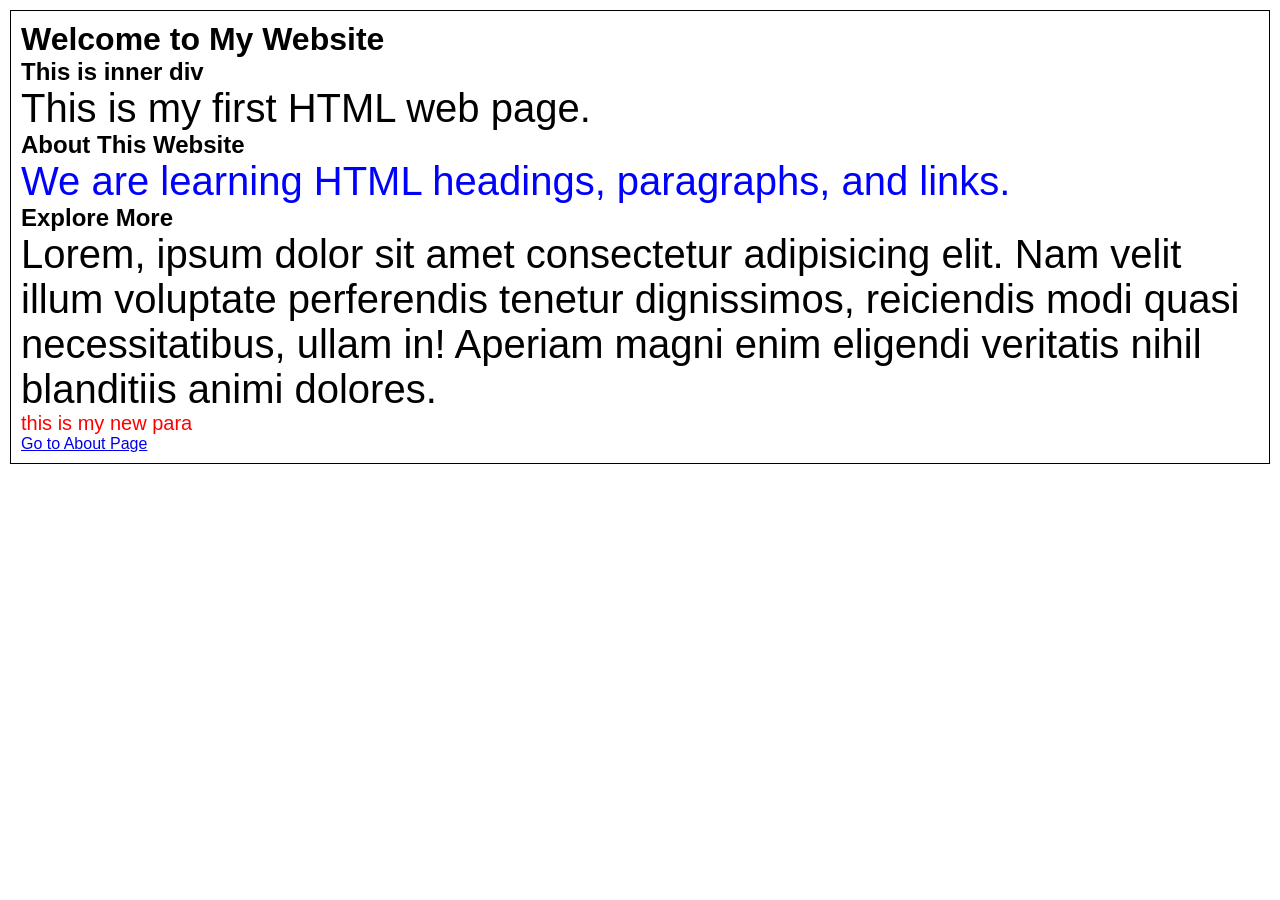
==== index.html @ 7649bc72 "home and about pages ready" ====
<!doctype html>
<html>
  <head>
    <title>Home Page</title>
    <style>

        *{
            font-family: Arial, Helvetica, sans-serif;
            padding: 0;
            margin: 0;
        }

        p{
            color: blue;
            font-size: 40px;
         }

        .container{
            border: 1px solid #000;
            padding: 10px;
            margin: 10px;
        }

        .sp{
            color: black;
        }

        #best{
            color: red;
            font-size: 20px;
        }
    </style>
  </head>
  <body>
    <div class="container">
      <h1>Welcome to My Website</h1>

      <div>
        <h2>This is inner div</h2>
      </div>

      <!--This is a comment-->

      <p class="sp">This is my first HTML web page.</p>

      <h2>About This Website</h2>

      <p>We are learning HTML headings, paragraphs, and links.</p>

      <h2>Explore More</h2>

      <p class="sp">Lorem, ipsum dolor sit amet consectetur adipisicing elit. Nam velit illum voluptate perferendis tenetur dignissimos, reiciendis modi quasi necessitatibus, ullam in! Aperiam magni enim eligendi veritatis nihil blanditiis animi dolores.</p>


      <p id="best">this is my new para</p>

      <a href="about.html">Go to About Page</a>
    </div>
    <!--container-->
  </body>
</html>
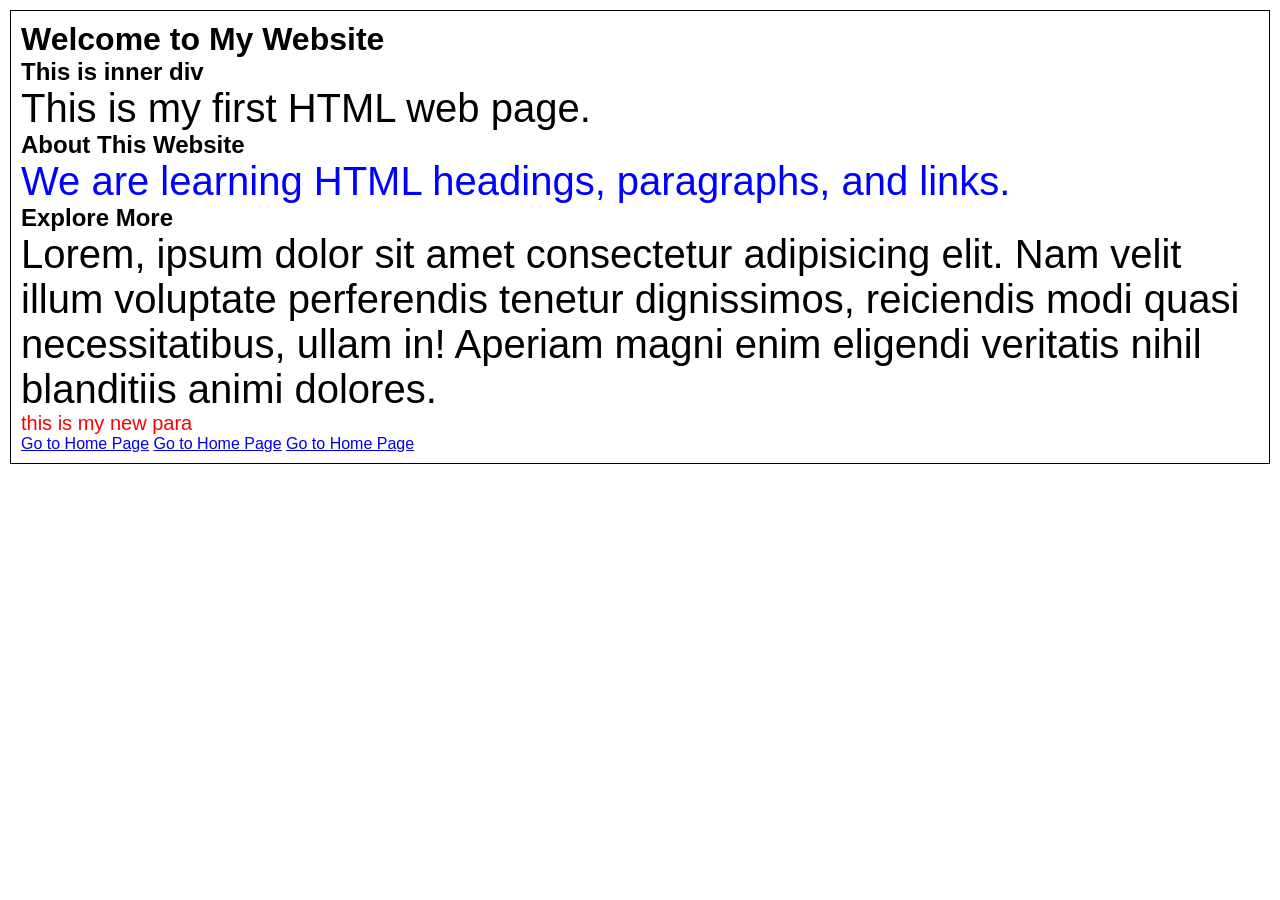
==== commit a2de7662: "contact page ready" ====
--- a/index.html
+++ b/index.html
@@ -3,32 +3,31 @@
   <head>
     <title>Home Page</title>
     <style>
+      * {
+        font-family: Arial, Helvetica, sans-serif;
+        padding: 0;
+        margin: 0;
+      }
 
-        *{
-            font-family: Arial, Helvetica, sans-serif;
-            padding: 0;
-            margin: 0;
-        }
+      p {
+        color: blue;
+        font-size: 40px;
+      }
 
-        p{
-            color: blue;
-            font-size: 40px;
-         }
+      .container {
+        border: 1px solid #000;
+        padding: 10px;
+        margin: 10px;
+      }
 
-        .container{
-            border: 1px solid #000;
-            padding: 10px;
-            margin: 10px;
-        }
+      .sp {
+        color: black;
+      }
 
-        .sp{
-            color: black;
-        }
-
-        #best{
-            color: red;
-            font-size: 20px;
-        }
+      #best {
+        color: red;
+        font-size: 20px;
+      }
     </style>
   </head>
   <body>
@@ -49,12 +48,18 @@
 
       <h2>Explore More</h2>
 
-      <p class="sp">Lorem, ipsum dolor sit amet consectetur adipisicing elit. Nam velit illum voluptate perferendis tenetur dignissimos, reiciendis modi quasi necessitatibus, ullam in! Aperiam magni enim eligendi veritatis nihil blanditiis animi dolores.</p>
-
+      <p class="sp">
+        Lorem, ipsum dolor sit amet consectetur adipisicing elit. Nam velit
+        illum voluptate perferendis tenetur dignissimos, reiciendis modi quasi
+        necessitatibus, ullam in! Aperiam magni enim eligendi veritatis nihil
+        blanditiis animi dolores.
+      </p>
 
       <p id="best">this is my new para</p>
 
-      <a href="about.html">Go to About Page</a>
+      <a href="index.html">Go to Home Page</a>
+      <a href="about.html">Go to Home Page</a>
+      <a href="contact.html">Go to Home Page</a>
     </div>
     <!--container-->
   </body>
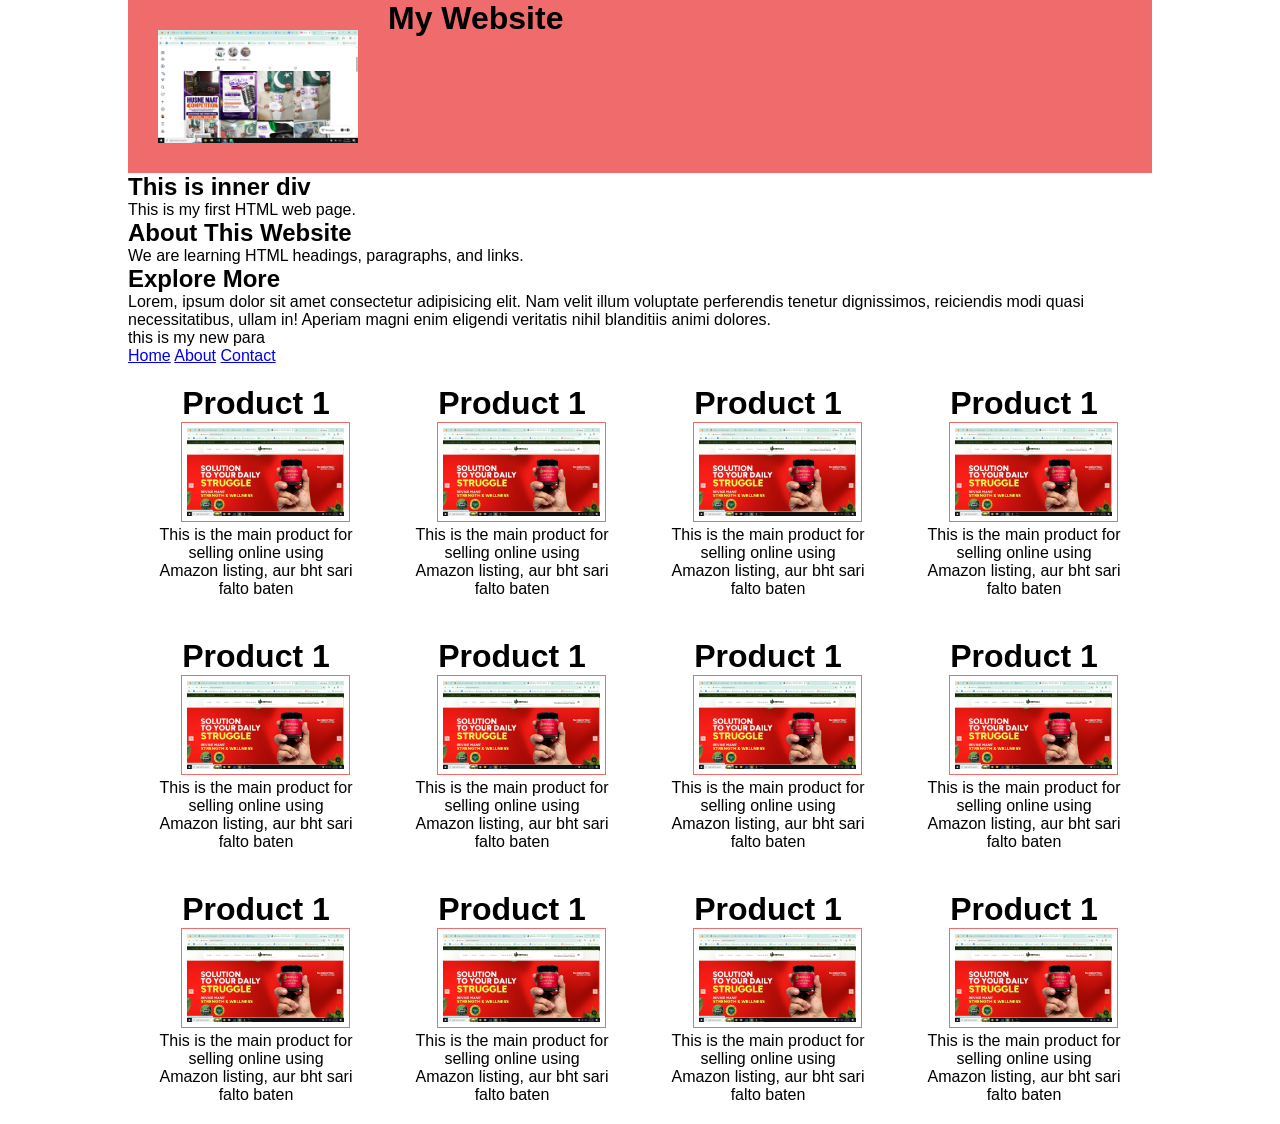
==== commit 2c549c04: "some css work completed" ====
--- a/index.html
+++ b/index.html
@@ -1,38 +1,16 @@
 <!doctype html>
 <html>
   <head>
-    <title>Home Page</title>
-    <style>
-      * {
-        font-family: Arial, Helvetica, sans-serif;
-        padding: 0;
-        margin: 0;
-      }
-
-      p {
-        color: blue;
-        font-size: 40px;
-      }
-
-      .container {
-        border: 1px solid #000;
-        padding: 10px;
-        margin: 10px;
-      }
-
-      .sp {
-        color: black;
-      }
-
-      #best {
-        color: red;
-        font-size: 20px;
-      }
-    </style>
+    <title>Home Page Ka Page</title>
+    <link href="style.css" rel="stylesheet" />
   </head>
   <body>
     <div class="container">
-      <h1>Welcome to My Website</h1>
+
+      <header>
+        <img src="images/img1.png" class="logo" />
+        <h1>My Website</h1>
+      </header>
 
       <div>
         <h2>This is inner div</h2>
@@ -57,9 +35,130 @@
 
       <p id="best">this is my new para</p>
 
-      <a href="index.html">Go to Home Page</a>
-      <a href="about.html">Go to Home Page</a>
-      <a href="contact.html">Go to Home Page</a>
+      <a href="index.html">Home</a>
+      <a href="about.html">About</a>
+      <a href="contact.html">Contact</a>
+
+      <div class="four-box-main">
+        <div class="inner">
+          <h1>Product 1</h1>
+          <img src="images/img2.png" />
+          <p>
+            This is the main product for selling online using Amazon listing,
+            aur bht sari falto baten
+          </p>
+        </div>
+        <!--inner-->
+        <div class="inner">
+          <h1>Product 1</h1>
+          <img src="images/img2.png" />
+          <p>
+            This is the main product for selling online using Amazon listing,
+            aur bht sari falto baten
+          </p>
+        </div>
+        <!--inner-->
+        <div class="inner">
+          <h1>Product 1</h1>
+          <img src="images/img2.png" />
+          <p>
+            This is the main product for selling online using Amazon listing,
+            aur bht sari falto baten
+          </p>
+        </div>
+        <!--inner-->
+         <div class="inner">
+          <h1>Product 1</h1>
+          <img src="images/img2.png" />
+          <p>
+            This is the main product for selling online using Amazon listing,
+            aur bht sari falto baten
+          </p>
+        </div>
+        <!--inner-->
+       
+      </div>
+      <!--fourboxmain-->
+      <div class="four-box-main">
+        <div class="inner">
+          <h1>Product 1</h1>
+          <img src="images/img2.png" />
+          <p>
+            This is the main product for selling online using Amazon listing,
+            aur bht sari falto baten
+          </p>
+        </div>
+        <!--inner-->
+        <div class="inner">
+          <h1>Product 1</h1>
+          <img src="images/img2.png" />
+          <p>
+            This is the main product for selling online using Amazon listing,
+            aur bht sari falto baten
+          </p>
+        </div>
+        <!--inner-->
+        <div class="inner">
+          <h1>Product 1</h1>
+          <img src="images/img2.png" />
+          <p>
+            This is the main product for selling online using Amazon listing,
+            aur bht sari falto baten
+          </p>
+        </div>
+        <!--inner-->
+         <div class="inner">
+          <h1>Product 1</h1>
+          <img src="images/img2.png" />
+          <p>
+            This is the main product for selling online using Amazon listing,
+            aur bht sari falto baten
+          </p>
+        </div>
+        <!--inner-->
+       
+      </div>
+      <!--fourboxmain-->
+      <div class="four-box-main">
+        <div class="inner">
+          <h1>Product 1</h1>
+          <img src="images/img2.png" />
+          <p>
+            This is the main product for selling online using Amazon listing,
+            aur bht sari falto baten
+          </p>
+        </div>
+        <!--inner-->
+        <div class="inner">
+          <h1>Product 1</h1>
+          <img src="images/img2.png" />
+          <p>
+            This is the main product for selling online using Amazon listing,
+            aur bht sari falto baten
+          </p>
+        </div>
+        <!--inner-->
+        <div class="inner">
+          <h1>Product 1</h1>
+          <img src="images/img2.png" />
+          <p>
+            This is the main product for selling online using Amazon listing,
+            aur bht sari falto baten
+          </p>
+        </div>
+        <!--inner-->
+         <div class="inner">
+          <h1>Product 1</h1>
+          <img src="images/img2.png" />
+          <p>
+            This is the main product for selling online using Amazon listing,
+            aur bht sari falto baten
+          </p>
+        </div>
+        <!--inner-->
+       
+      </div>
+      <!--fourboxmain-->
     </div>
     <!--container-->
   </body>
--- a/style.css
+++ b/style.css
@@ -0,0 +1,38 @@
+*{
+    padding: 0;
+    margin: 0;
+    font-family: Arial;
+}
+
+.container{
+    width: 80%;
+    margin: 0 auto;
+}
+
+
+header{
+    background-color: #f06c6c;
+    display: flex;
+}
+
+.logo{
+    width: 200px;
+    padding: 30px;
+
+}
+
+.four-box-main{
+    display: flex;
+}
+.inner{
+    padding: 10px 20px;
+    margin: 10px;
+    text-align: center;
+}
+
+.inner img{
+    width: 80%;
+    margin-left: 10%;
+    border: 1px solid #f06c6c;
+    padding: 5px;
+}
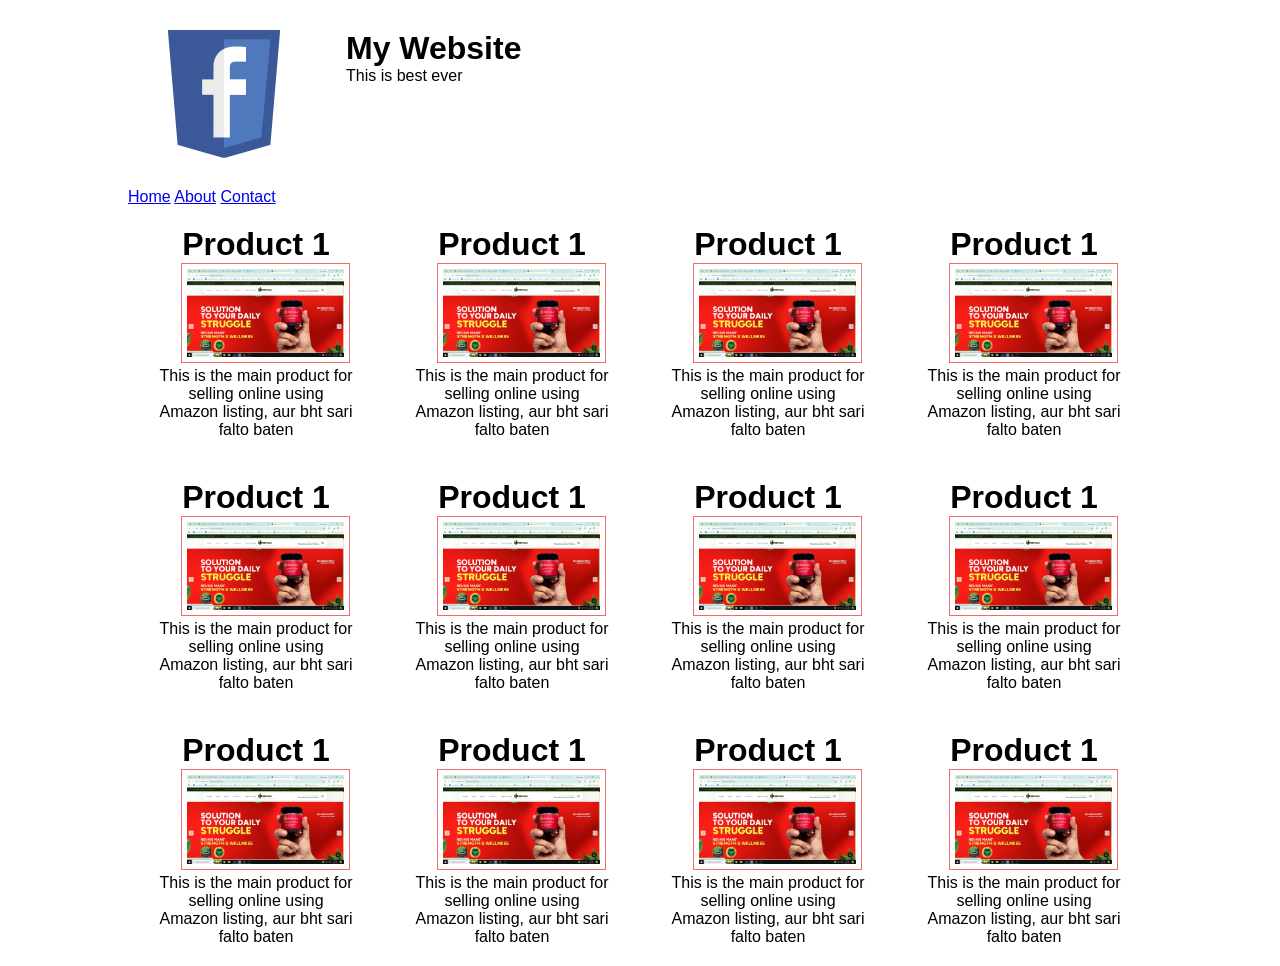
==== commit 6ee5b266: "more work done" ====
--- a/index.html
+++ b/index.html
@@ -6,34 +6,13 @@
   </head>
   <body>
     <div class="container">
-
       <header>
-        <img src="images/img1.png" class="logo" />
-        <h1>My Website</h1>
+        <img src="images/logo.png" class="logo" />
+        <div>
+          <h1>My Website</h1>
+          <p>This is best ever</p>
+        </div>
       </header>
-
-      <div>
-        <h2>This is inner div</h2>
-      </div>
-
-      <!--This is a comment-->
-
-      <p class="sp">This is my first HTML web page.</p>
-
-      <h2>About This Website</h2>
-
-      <p>We are learning HTML headings, paragraphs, and links.</p>
-
-      <h2>Explore More</h2>
-
-      <p class="sp">
-        Lorem, ipsum dolor sit amet consectetur adipisicing elit. Nam velit
-        illum voluptate perferendis tenetur dignissimos, reiciendis modi quasi
-        necessitatibus, ullam in! Aperiam magni enim eligendi veritatis nihil
-        blanditiis animi dolores.
-      </p>
-
-      <p id="best">this is my new para</p>
 
       <a href="index.html">Home</a>
       <a href="about.html">About</a>
@@ -67,7 +46,7 @@
           </p>
         </div>
         <!--inner-->
-         <div class="inner">
+        <div class="inner">
           <h1>Product 1</h1>
           <img src="images/img2.png" />
           <p>
@@ -76,7 +55,6 @@
           </p>
         </div>
         <!--inner-->
-       
       </div>
       <!--fourboxmain-->
       <div class="four-box-main">
@@ -107,7 +85,7 @@
           </p>
         </div>
         <!--inner-->
-         <div class="inner">
+        <div class="inner">
           <h1>Product 1</h1>
           <img src="images/img2.png" />
           <p>
@@ -116,7 +94,6 @@
           </p>
         </div>
         <!--inner-->
-       
       </div>
       <!--fourboxmain-->
       <div class="four-box-main">
@@ -147,7 +124,7 @@
           </p>
         </div>
         <!--inner-->
-         <div class="inner">
+        <div class="inner">
           <h1>Product 1</h1>
           <img src="images/img2.png" />
           <p>
@@ -156,7 +133,6 @@
           </p>
         </div>
         <!--inner-->
-       
       </div>
       <!--fourboxmain-->
     </div>
--- a/style.css
+++ b/style.css
@@ -11,12 +11,14 @@
 
 
 header{
-    background-color: #f06c6c;
+    
     display: flex;
 }
 
+header div{
+    padding: 30px;
+}
 .logo{
-    width: 200px;
     padding: 30px;
 
 }
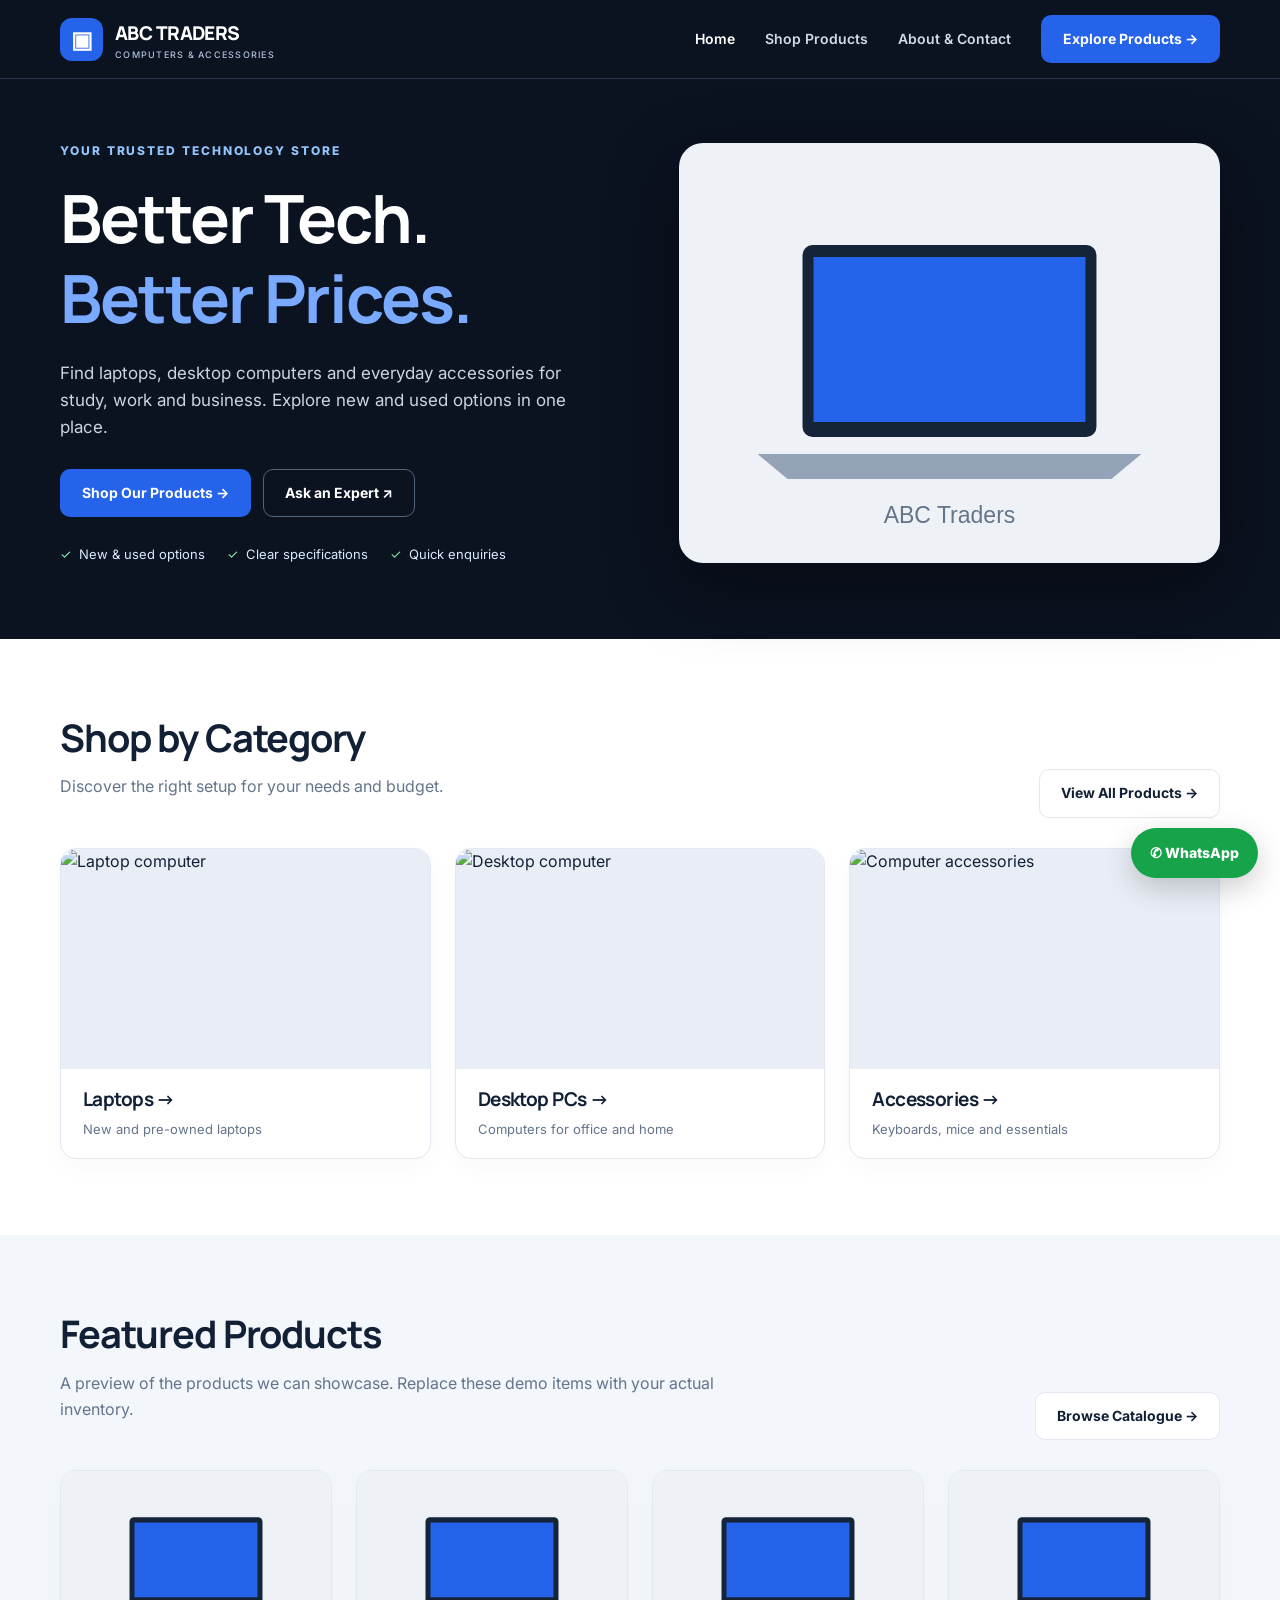
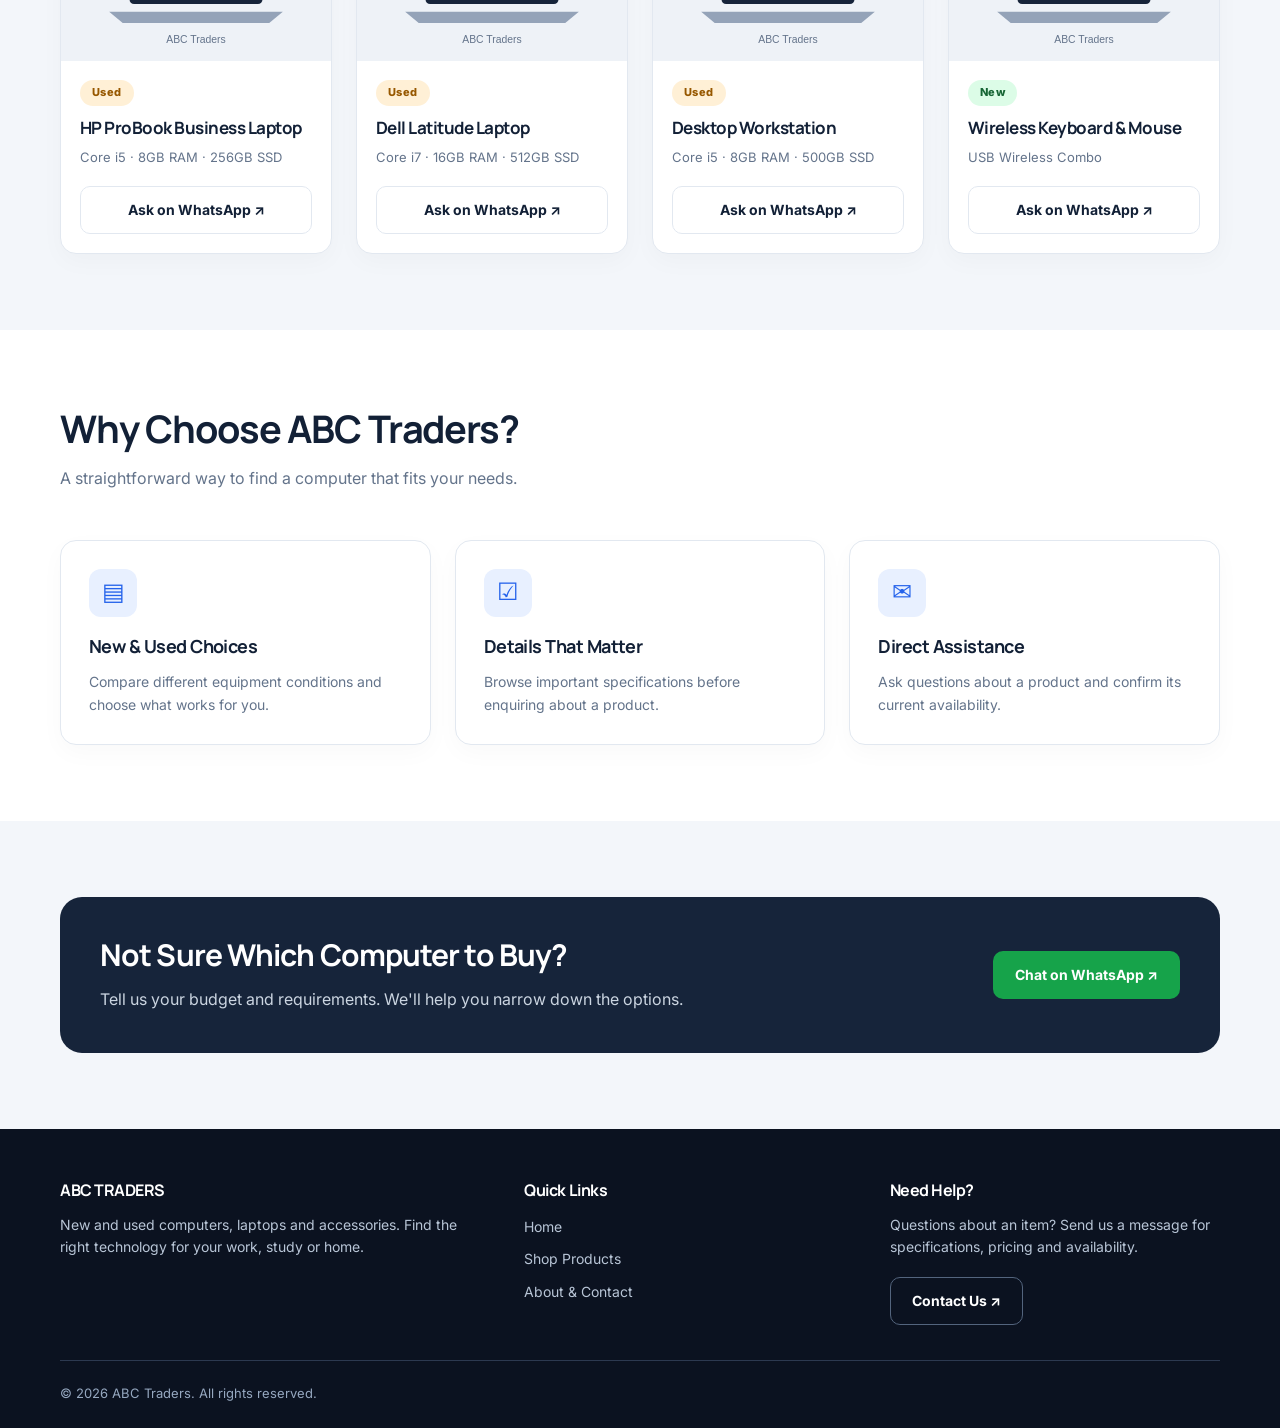
==== commit d4417497: "computer web updated" ====
--- a/index.html
+++ b/index.html
@@ -1,141 +1,8 @@
-<!doctype html>
-<html>
-  <head>
-    <title>Home Page Ka Page</title>
-    <link href="style.css" rel="stylesheet" />
-  </head>
-  <body>
-    <div class="container">
-      <header>
-        <img src="images/logo.png" class="logo" />
-        <div>
-          <h1>My Website</h1>
-          <p>This is best ever</p>
-        </div>
-      </header>
-
-      <a href="index.html">Home</a>
-      <a href="about.html">About</a>
-      <a href="contact.html">Contact</a>
-
-      <div class="four-box-main">
-        <div class="inner">
-          <h1>Product 1</h1>
-          <img src="images/img2.png" />
-          <p>
-            This is the main product for selling online using Amazon listing,
-            aur bht sari falto baten
-          </p>
-        </div>
-        <!--inner-->
-        <div class="inner">
-          <h1>Product 1</h1>
-          <img src="images/img2.png" />
-          <p>
-            This is the main product for selling online using Amazon listing,
-            aur bht sari falto baten
-          </p>
-        </div>
-        <!--inner-->
-        <div class="inner">
-          <h1>Product 1</h1>
-          <img src="images/img2.png" />
-          <p>
-            This is the main product for selling online using Amazon listing,
-            aur bht sari falto baten
-          </p>
-        </div>
-        <!--inner-->
-        <div class="inner">
-          <h1>Product 1</h1>
-          <img src="images/img2.png" />
-          <p>
-            This is the main product for selling online using Amazon listing,
-            aur bht sari falto baten
-          </p>
-        </div>
-        <!--inner-->
-      </div>
-      <!--fourboxmain-->
-      <div class="four-box-main">
-        <div class="inner">
-          <h1>Product 1</h1>
-          <img src="images/img2.png" />
-          <p>
-            This is the main product for selling online using Amazon listing,
-            aur bht sari falto baten
-          </p>
-        </div>
-        <!--inner-->
-        <div class="inner">
-          <h1>Product 1</h1>
-          <img src="images/img2.png" />
-          <p>
-            This is the main product for selling online using Amazon listing,
-            aur bht sari falto baten
-          </p>
-        </div>
-        <!--inner-->
-        <div class="inner">
-          <h1>Product 1</h1>
-          <img src="images/img2.png" />
-          <p>
-            This is the main product for selling online using Amazon listing,
-            aur bht sari falto baten
-          </p>
-        </div>
-        <!--inner-->
-        <div class="inner">
-          <h1>Product 1</h1>
-          <img src="images/img2.png" />
-          <p>
-            This is the main product for selling online using Amazon listing,
-            aur bht sari falto baten
-          </p>
-        </div>
-        <!--inner-->
-      </div>
-      <!--fourboxmain-->
-      <div class="four-box-main">
-        <div class="inner">
-          <h1>Product 1</h1>
-          <img src="images/img2.png" />
-          <p>
-            This is the main product for selling online using Amazon listing,
-            aur bht sari falto baten
-          </p>
-        </div>
-        <!--inner-->
-        <div class="inner">
-          <h1>Product 1</h1>
-          <img src="images/img2.png" />
-          <p>
-            This is the main product for selling online using Amazon listing,
-            aur bht sari falto baten
-          </p>
-        </div>
-        <!--inner-->
-        <div class="inner">
-          <h1>Product 1</h1>
-          <img src="images/img2.png" />
-          <p>
-            This is the main product for selling online using Amazon listing,
-            aur bht sari falto baten
-          </p>
-        </div>
-        <!--inner-->
-        <div class="inner">
-          <h1>Product 1</h1>
-          <img src="images/img2.png" />
-          <p>
-            This is the main product for selling online using Amazon listing,
-            aur bht sari falto baten
-          </p>
-        </div>
-        <!--inner-->
-      </div>
-      <!--fourboxmain-->
-    </div>
-    <!--container-->
-  </body>
-</html>
+<!doctype html><html lang="en"><head><meta charset="utf-8"><meta name="viewport" content="width=device-width,initial-scale=1"><meta name="description" content="Explore new and used laptops, desktop computers and accessories at ABC Traders. Browse our catalogue and enquire directly on WhatsApp."><title>ABC Traders | New & Used Computers, Laptops & Accessories</title><link rel="stylesheet" href="styles.css"><script src="app.js" defer></script></head><body>
+<header class="site-header"><div class="container nav-wrap"><a href="index.html" class="brand" aria-label="ABC Traders home"><span class="brand-icon" aria-hidden="true">▣</span><span>ABC TRADERS<small>COMPUTERS & ACCESSORIES</small></span></a><button id="nav-toggle" class="nav-toggle" type="button" aria-controls="nav-links" aria-expanded="false" aria-label="Toggle navigation">☰</button><nav id="nav-links" class="nav-links" aria-label="Main navigation"><a class="active" aria-current="page" href="index.html">Home</a><a href="products.html">Shop Products</a><a href="contact.html">About & Contact</a><a class="btn btn-primary" href="products.html">Explore Products →</a></nav></div></header>
+<main><section class="hero"><div class="container hero-inner"><div><div class="eyebrow">YOUR TRUSTED TECHNOLOGY STORE</div><h1>Better Tech.<br><span>Better Prices.</span></h1><p>Find laptops, desktop computers and everyday accessories for study, work and business. Explore new and used options in one place.</p><div class="hero-actions"><a class="btn btn-primary" href="products.html">Shop Our Products →</a><a class="btn btn-dark-outline" data-whatsapp="Hello ABC Traders, I'd like help choosing a laptop or computer." href="#">Ask an Expert ↗</a></div><div class="hero-features"><span>New & used options</span><span>Clear specifications</span><span>Quick enquiries</span></div></div><img class="hero-image" src="https://images.unsplash.com/photo-1498050108023-c5249f4df085?auto=format&fit=crop&w=1400&q=85" alt="Laptop and computer workspace" fetchpriority="high" onerror="this.src='assets/product-placeholder.svg'"></div></section>
+<section class="section"><div class="container"><div class="section-head"><div><h2>Shop by Category</h2><p class="section-subtitle">Discover the right setup for your needs and budget.</p></div><a class="btn btn-outline" href="products.html">View All Products →</a></div><div class="grid grid-3"><a class="category-card" href="products.html?category=laptops"><img loading="lazy" alt="Laptop computer" src="https://images.unsplash.com/photo-1496181133206-80ce9b88a853?auto=format&fit=crop&w=800&q=85"><div class="card-body"><h3>Laptops →</h3><p>New and pre-owned laptops</p></div></a><a class="category-card" href="products.html?category=desktops"><img loading="lazy" alt="Desktop computer" src="https://images.unsplash.com/photo-1587831990711-23ca6441447b?auto=format&fit=crop&w=800&q=85"><div class="card-body"><h3>Desktop PCs →</h3><p>Computers for office and home</p></div></a><a class="category-card" href="products.html?category=accessories"><img loading="lazy" alt="Computer accessories" src="https://images.unsplash.com/photo-1527864550417-7fd91fc51a46?auto=format&fit=crop&w=800&q=85"><div class="card-body"><h3>Accessories →</h3><p>Keyboards, mice and essentials</p></div></a></div></div></section>
+<section class="section section-soft"><div class="container"><div class="section-head"><div><h2>Featured Products</h2><p class="section-subtitle">A preview of the products we can showcase. Replace these demo items with your actual inventory.</p></div><a href="products.html" class="btn btn-outline">Browse Catalogue →</a></div><div id="featured-products" class="grid grid-4"></div></div></section>
+<section class="section"><div class="container"><div class="section-head"><div><h2>Why Choose ABC Traders?</h2><p class="section-subtitle">A straightforward way to find a computer that fits your needs.</p></div></div><div class="grid grid-3"><div class="feature-card"><div class="feature-icon">▤</div><h3>New & Used Choices</h3><p>Compare different equipment conditions and choose what works for you.</p></div><div class="feature-card"><div class="feature-icon">☑</div><h3>Details That Matter</h3><p>Browse important specifications before enquiring about a product.</p></div><div class="feature-card"><div class="feature-icon">✉</div><h3>Direct Assistance</h3><p>Ask questions about a product and confirm its current availability.</p></div></div></div></section>
+<section class="section section-soft"><div class="container"><div class="cta-banner"><div><h2>Not Sure Which Computer to Buy?</h2><p>Tell us your budget and requirements. We'll help you narrow down the options.</p></div><a class="btn btn-green" href="#" data-whatsapp="Hello ABC Traders, I need advice on choosing a computer. Can you help?">Chat on WhatsApp ↗</a></div></div></section></main>
+<footer class="footer"><div class="container"><div class="footer-grid"><div><h3>ABC TRADERS</h3><p>New and used computers, laptops and accessories. Find the right technology for your work, study or home.</p></div><div><h3>Quick Links</h3><ul><li><a href="index.html">Home</a></li><li><a href="products.html">Shop Products</a></li><li><a href="contact.html">About & Contact</a></li></ul></div><div><h3>Need Help?</h3><p>Questions about an item? Send us a message for specifications, pricing and availability.</p><a class="btn btn-dark-outline" href="#" data-whatsapp="Hello ABC Traders, I have a question about your products.">Contact Us ↗</a></div></div><div class="footer-bottom">© 2026 ABC Traders. All rights reserved.</div></div></footer><a class="floating-whatsapp" href="#" data-whatsapp="Hello ABC Traders, I would like to enquire about your products." aria-label="Chat with ABC Traders on WhatsApp">✆ WhatsApp</a></body></html>
--- a/styles.css
+++ b/styles.css
@@ -0,0 +1,2 @@
+@import url('https://fonts.googleapis.com/css2?family=Inter:wght@400;500;600;700;800&family=Manrope:wght@500;600;700;800&display=swap');
+:root{--navy:#0b1220;--slate:#16243a;--blue:#2563eb;--light:#f3f6fa;--white:#fff;--green:#16a34a;--ink:#122036;--muted:#64748b;--border:#e2e8f0;--radius:16px}*{box-sizing:border-box}html{scroll-behavior:smooth}body{margin:0;font-family:Inter,Arial,sans-serif;color:var(--ink);background:#fff;line-height:1.6}h1,h2,h3,h4{font-family:Manrope,Arial,sans-serif;line-height:1.2;letter-spacing:-.03em;margin:0 0 14px}p{margin:0 0 18px}a{color:inherit;text-decoration:none}button,input,select,textarea{font:inherit}button{cursor:pointer}.container{width:min(1160px,calc(100% - 40px));margin:auto}.site-header{position:sticky;top:0;z-index:50;background:var(--navy);color:white;border-bottom:1px solid #26364c}.nav-wrap{display:flex;justify-content:space-between;align-items:center;gap:22px;min-height:78px}.brand{display:flex;align-items:center;gap:12px;font-family:Manrope;font-size:19px;font-weight:800;letter-spacing:-.03em}.brand-icon{display:grid;place-items:center;background:var(--blue);width:43px;height:43px;border-radius:12px;color:#fff;font-size:23px}.brand small{display:block;font:500 9px Inter;letter-spacing:.14em;color:#afc1da}.nav-links{display:flex;gap:30px;align-items:center}.nav-links a:not(.btn){font-weight:600;color:#d1dae7;font-size:14px}.nav-links a.active,.nav-links a:hover{color:white}.nav-toggle{display:none;background:transparent;border:1px solid #45566f;border-radius:9px;padding:8px 12px;color:white;font-size:22px}.btn{display:inline-flex;gap:9px;justify-content:center;align-items:center;border-radius:10px;border:1px solid transparent;padding:12px 21px;font-weight:700;font-size:14px;transition:transform .15s,background .15s;white-space:nowrap}.btn:hover{transform:translateY(-2px)}.btn-primary{background:var(--blue);color:white}.btn-primary:hover{background:#1d4ed8}.btn-outline{border-color:var(--border);background:white;color:var(--ink)}.btn-dark-outline{color:white;border-color:#53647d;background:transparent}.btn-green{background:var(--green);color:#fff}.eyebrow{text-transform:uppercase;letter-spacing:.16em;color:#93c5fd;font-weight:800;font-size:12px}.hero{background:var(--navy);padding:62px 0 74px;color:white}.hero-inner{display:grid;grid-template-columns:1.05fr 1fr;gap:50px;align-items:center}.hero h1{font-size:clamp(39px,5.2vw,67px);margin:18px 0 22px}.hero h1 span{color:#79aaff}.hero p{color:#cbd5e1;font-size:17px;max-width:530px}.hero-actions{display:flex;flex-wrap:wrap;gap:12px;margin:27px 0}.hero-image{width:100%;height:420px;object-fit:cover;border-radius:24px;box-shadow:0 24px 70px #0006}.hero-features{display:flex;gap:22px;flex-wrap:wrap;font-size:13px;color:#dbeafe}.hero-features span:before{content:'✓';color:#86efac;margin-right:7px}.section{padding:76px 0}.section-soft{background:var(--light)}.section-head{display:flex;justify-content:space-between;align-items:end;gap:15px;margin-bottom:30px}.section-head h2{font-size:clamp(27px,3vw,38px)}.section-subtitle{max-width:660px;color:var(--muted)}.grid{display:grid;gap:24px}.grid-3{grid-template-columns:repeat(3,1fr)}.grid-4{grid-template-columns:repeat(4,1fr)}.category-card,.product-card,.feature-card,.info-card{border:1px solid var(--border);background:white;border-radius:var(--radius);overflow:hidden;box-shadow:0 8px 25px #0b122007}.category-card{transition:transform .2s}.category-card:hover{transform:translateY(-4px)}.category-card img{width:100%;height:220px;object-fit:cover;background:#e9eef6}.category-card .card-body{padding:19px 22px}.category-card h3{font-size:19px;margin:0}.category-card p{color:var(--muted);font-size:13px;margin:8px 0 0}.product-card{display:flex;flex-direction:column}.product-card img{width:100%;height:190px;object-fit:cover;background:#e9eef6}.product-card .card-body{padding:19px;display:flex;flex:1;flex-direction:column}.product-card h3{font-size:17px;margin:12px 0 9px}.product-card p{font-size:13px;color:var(--muted);flex:1}.product-card .btn{width:100%}.badge{display:inline-block;align-self:flex-start;font-size:11px;font-weight:800;letter-spacing:.04em;background:#dbeafe;color:#1d4ed8;border-radius:50px;padding:4px 12px}.badge.used{background:#fff0d6;color:#975800}.badge.new{background:#dcfce7;color:#166534}.feature-card{padding:28px}.feature-icon{width:48px;height:48px;border-radius:12px;background:#e8f0ff;color:var(--blue);display:grid;place-items:center;font-size:24px;margin-bottom:19px}.feature-card h3{font-size:18px}.feature-card p{font-size:14px;color:var(--muted);margin:0}.cta-banner{background:var(--slate);color:white;border-radius:22px;padding:40px;display:flex;justify-content:space-between;align-items:center;gap:24px}.cta-banner h2{font-size:30px}.cta-banner p{color:#cbd5e1;margin:0}.page-hero{background:var(--navy);color:white;padding:72px 0}.page-hero h1{font-size:clamp(36px,4.5vw,54px)}.page-hero p{color:#d0dbea;max-width:680px;margin:0}.catalog-layout{display:grid;grid-template-columns:240px 1fr;gap:28px;align-items:start}.filters{background:#fff;border:1px solid var(--border);border-radius:var(--radius);padding:24px;position:sticky;top:104px}.filters label{display:block;font-size:13px;font-weight:700;margin:18px 0 8px}.field{width:100%;padding:13px 14px;border:1px solid #cbd5e1;border-radius:10px;background:#fff;color:var(--ink);outline-color:var(--blue)}.catalog-toolbar{display:flex;justify-content:space-between;gap:18px;align-items:center;margin-bottom:24px}.catalog-toolbar .field{max-width:360px}.catalog-toolbar p{margin:0;color:var(--muted);font-size:13px}.empty-state{border:1px dashed #a5b4c8;border-radius:14px;padding:40px;text-align:center;color:var(--muted)}.about-grid{display:grid;grid-template-columns:1fr 1fr;gap:40px;align-items:center}.about-image{width:100%;border-radius:22px;height:360px;object-fit:cover}.about-copy p{color:var(--muted)}.contact-grid{display:grid;grid-template-columns:1fr 1.2fr;gap:28px}.info-card{padding:26px}.info-card h3{font-size:19px}.info-card p{color:var(--muted);font-size:14px}.contact-details{display:grid;gap:18px}.contact-details strong{display:block}.contact-details a{color:var(--blue)}.contact-form{display:grid;gap:15px}.contact-form label{display:block;font-weight:700;font-size:13px;margin-bottom:6px}.contact-form textarea{resize:vertical;min-height:125px}.map-placeholder{background:#eaf0f6;border:1px dashed #b9c8d9;border-radius:16px;padding:44px;text-align:center;color:#64748b}.map-placeholder h3{color:var(--ink)}.footer{background:var(--navy);color:white;padding:52px 0 24px}.footer-grid{display:grid;grid-template-columns:1.3fr 1fr 1fr;gap:35px}.footer p,.footer li{color:#b8c5d6;font-size:14px}.footer ul{padding:0;list-style:none}.footer li{margin-bottom:10px}.footer h3{font-size:16px}.footer-bottom{border-top:1px solid #2c3950;margin-top:35px;padding-top:22px;color:#96a8c0;font-size:13px}.floating-whatsapp{position:fixed;right:22px;bottom:22px;background:var(--green);color:#fff;padding:14px 19px;border-radius:40px;box-shadow:0 10px 30px #0003;z-index:49;font-weight:800;font-size:14px}.muted{color:var(--muted)}.hide{display:none!important}img{display:block;max-width:100%}a:focus-visible,button:focus-visible{outline:3px solid #93c5fd;outline-offset:3px}@media(max-width:940px){.grid-4{grid-template-columns:repeat(2,1fr)}.hero-inner{gap:25px}.hero-image{height:340px}.catalog-layout{grid-template-columns:210px 1fr}.grid-3{grid-template-columns:repeat(2,1fr)}}@media(max-width:720px){.nav-toggle{display:block}.nav-links{display:none;position:absolute;top:77px;left:0;right:0;background:var(--navy);padding:18px 20px 24px;flex-direction:column;align-items:stretch;gap:18px}.nav-links.open{display:flex}.nav-links .btn{width:100%}.hero{padding:45px 0}.hero-inner,.about-grid,.contact-grid,.catalog-layout,.footer-grid{grid-template-columns:1fr}.hero-image{height:280px}.section{padding:52px 0}.section-head{align-items:start;flex-direction:column}.grid-3,.grid-4{grid-template-columns:repeat(2,minmax(0,1fr));gap:14px}.category-card img,.product-card img{height:155px}.product-card .card-body{padding:13px}.category-card .card-body{padding:14px}.product-card h3{font-size:15px}.cta-banner{flex-direction:column;align-items:start;padding:28px}.cta-banner h2{font-size:24px}.filters{position:static}.catalog-toolbar{flex-direction:column;align-items:stretch}.catalog-toolbar .field{max-width:none}.about-image{height:280px}}@media(max-width:420px){.container{width:min(100% - 28px,1160px)}.grid-3,.grid-4{grid-template-columns:1fr 1fr;gap:10px}.product-card img,.category-card img{height:125px}.btn{padding:11px 13px}.hero h1{font-size:38px}.floating-whatsapp{right:12px;bottom:12px}}
